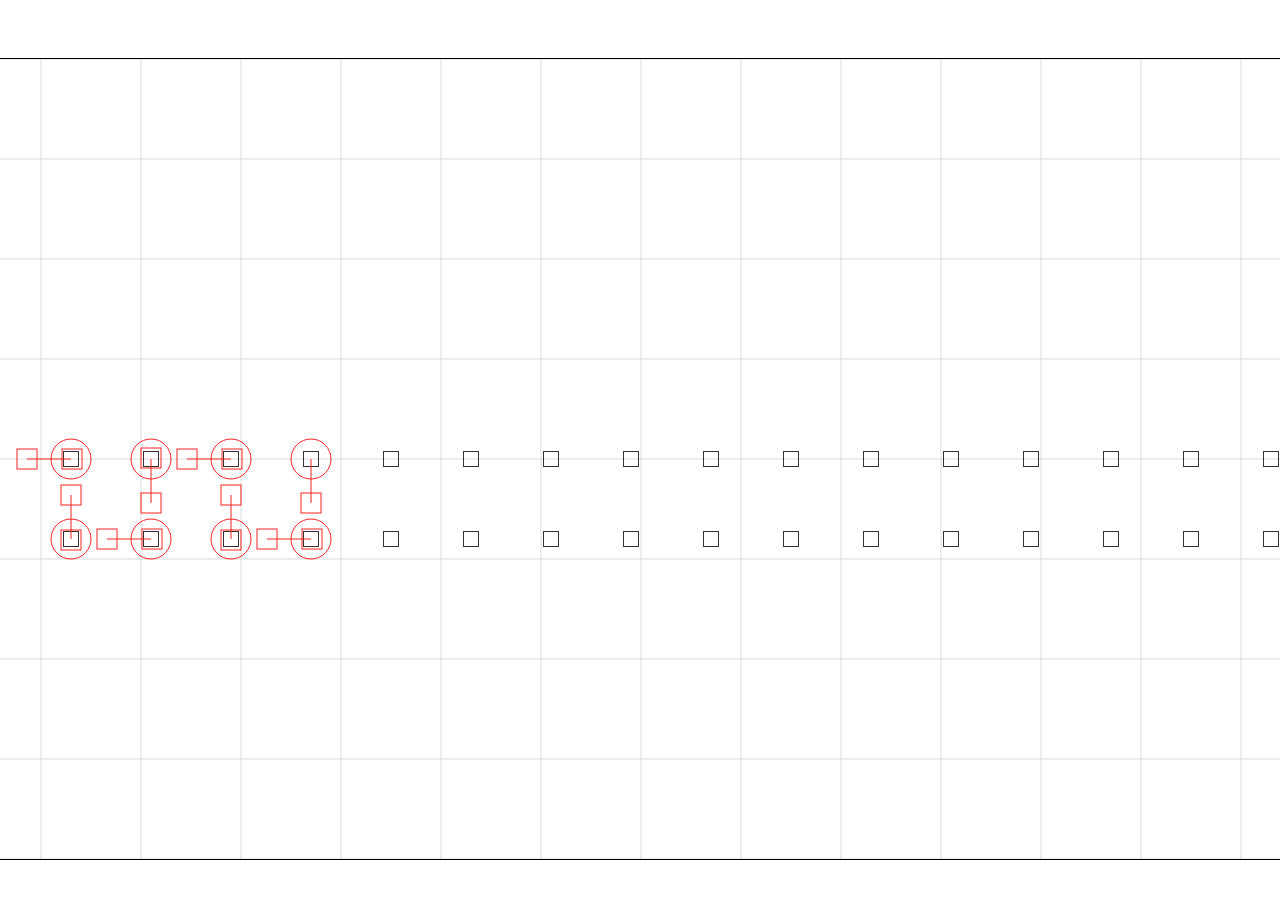
==== index.html @ ce2634c0 "initial" ====
<!DOCTYPE html>
<html>
    <head>
        <title>ThaaGame</title>
        <link rel = "stylesheet" href = "style.css">
    </head>
    <body>
        <canvas id = "canvas"></canvas>
    </body>
    <script src = "Globals.js"></script>
    <script src = "Vector.js"></script>
    <script src = "PathGenerator.js"></script>
    <script src = "RoundManager.js"></script>
    <script src = "Entity.js"></script>
    <script src = "PathNode.js"></script>
    <script src = "Path.js"></script>
    <script src = "Graphics.js"></script>
    <script src = "Game.js"></script>
    <script src = "main.js"></script>
    
    
</html>
---- style.css ----
#canvas {
    margin-top: 50px;
    border: 1px solid #000;
}
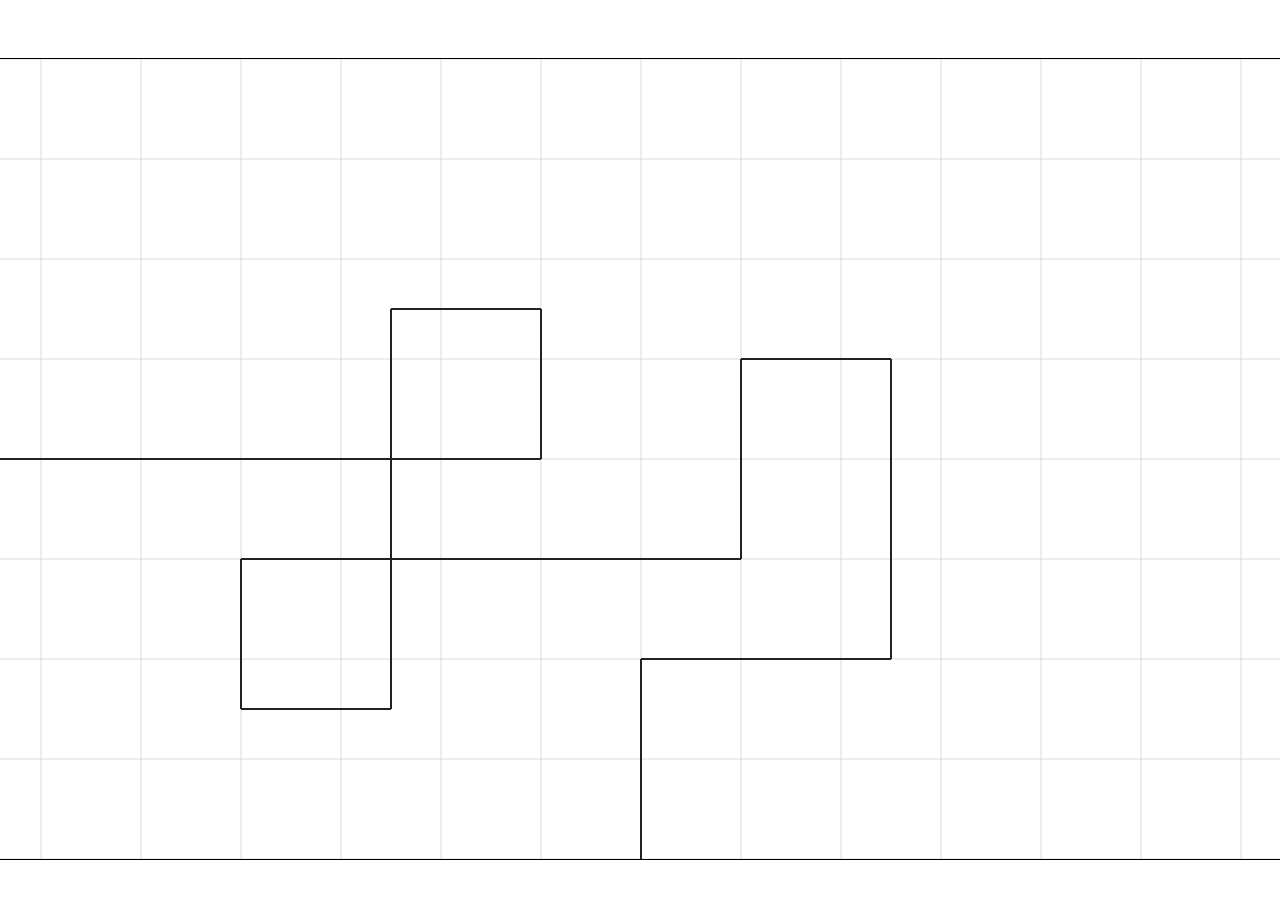
==== commit 4c19a71d: "clean" ====
--- a/index.html
+++ b/index.html
@@ -8,7 +8,8 @@
         <canvas id = "canvas"></canvas>
     </body>
     <script src = "Globals.js"></script>
-    <script src = "Vector.js"></script>
+    <script src = "MathUtils.js"></script>
+    <script src = "Vector2.js"></script>
     <script src = "PathGenerator.js"></script>
     <script src = "RoundManager.js"></script>
     <script src = "Entity.js"></script>
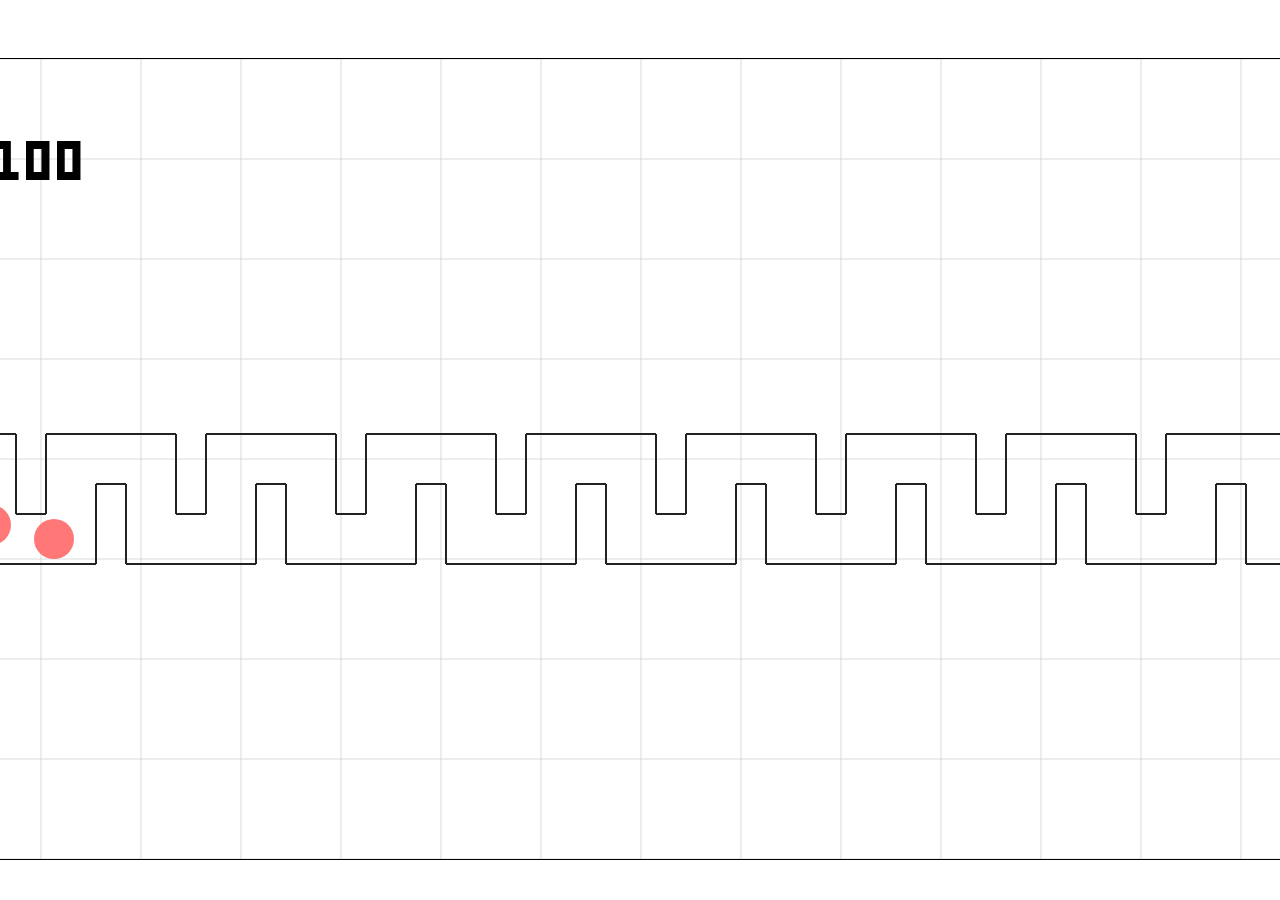
==== commit 15a0030e: "rank" ====
--- a/index.html
+++ b/index.html
@@ -10,6 +10,7 @@
     <script src = "Globals.js"></script>
     <script src = "MathUtils.js"></script>
     <script src = "Vector2.js"></script>
+    <script src = "EntityConfig.js"></script>
     <script src = "PathGenerator.js"></script>
     <script src = "RoundManager.js"></script>
     <script src = "Entity.js"></script>
--- a/style.css
+++ b/style.css
@@ -1,4 +1,10 @@
 #canvas {
     margin-top: 50px;
     border: 1px solid #000;
+}
+
+@font-face {
+    font-family: "Font1";
+    src: url("./Fonts/square.ttf") format("truetype");
+    font-display: swap;
 }
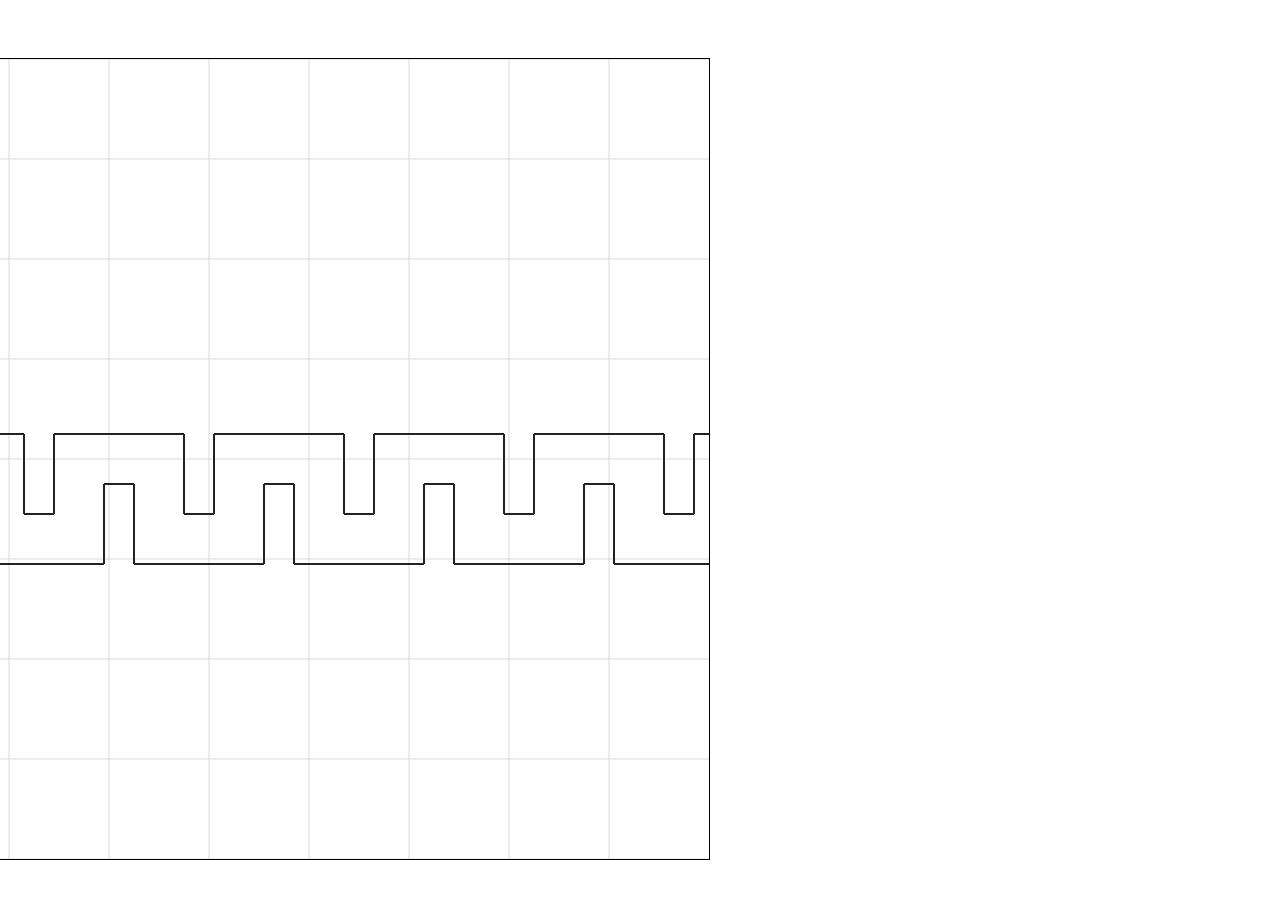
==== commit f67c45be: "a" ====
--- a/index.html
+++ b/index.html
@@ -18,6 +18,7 @@
     <script src = "Path.js"></script>
     <script src = "Graphics.js"></script>
     <script src = "Game.js"></script>
+    <script src = "EventHandler.js"></script>
     <script src = "main.js"></script>
     
     
